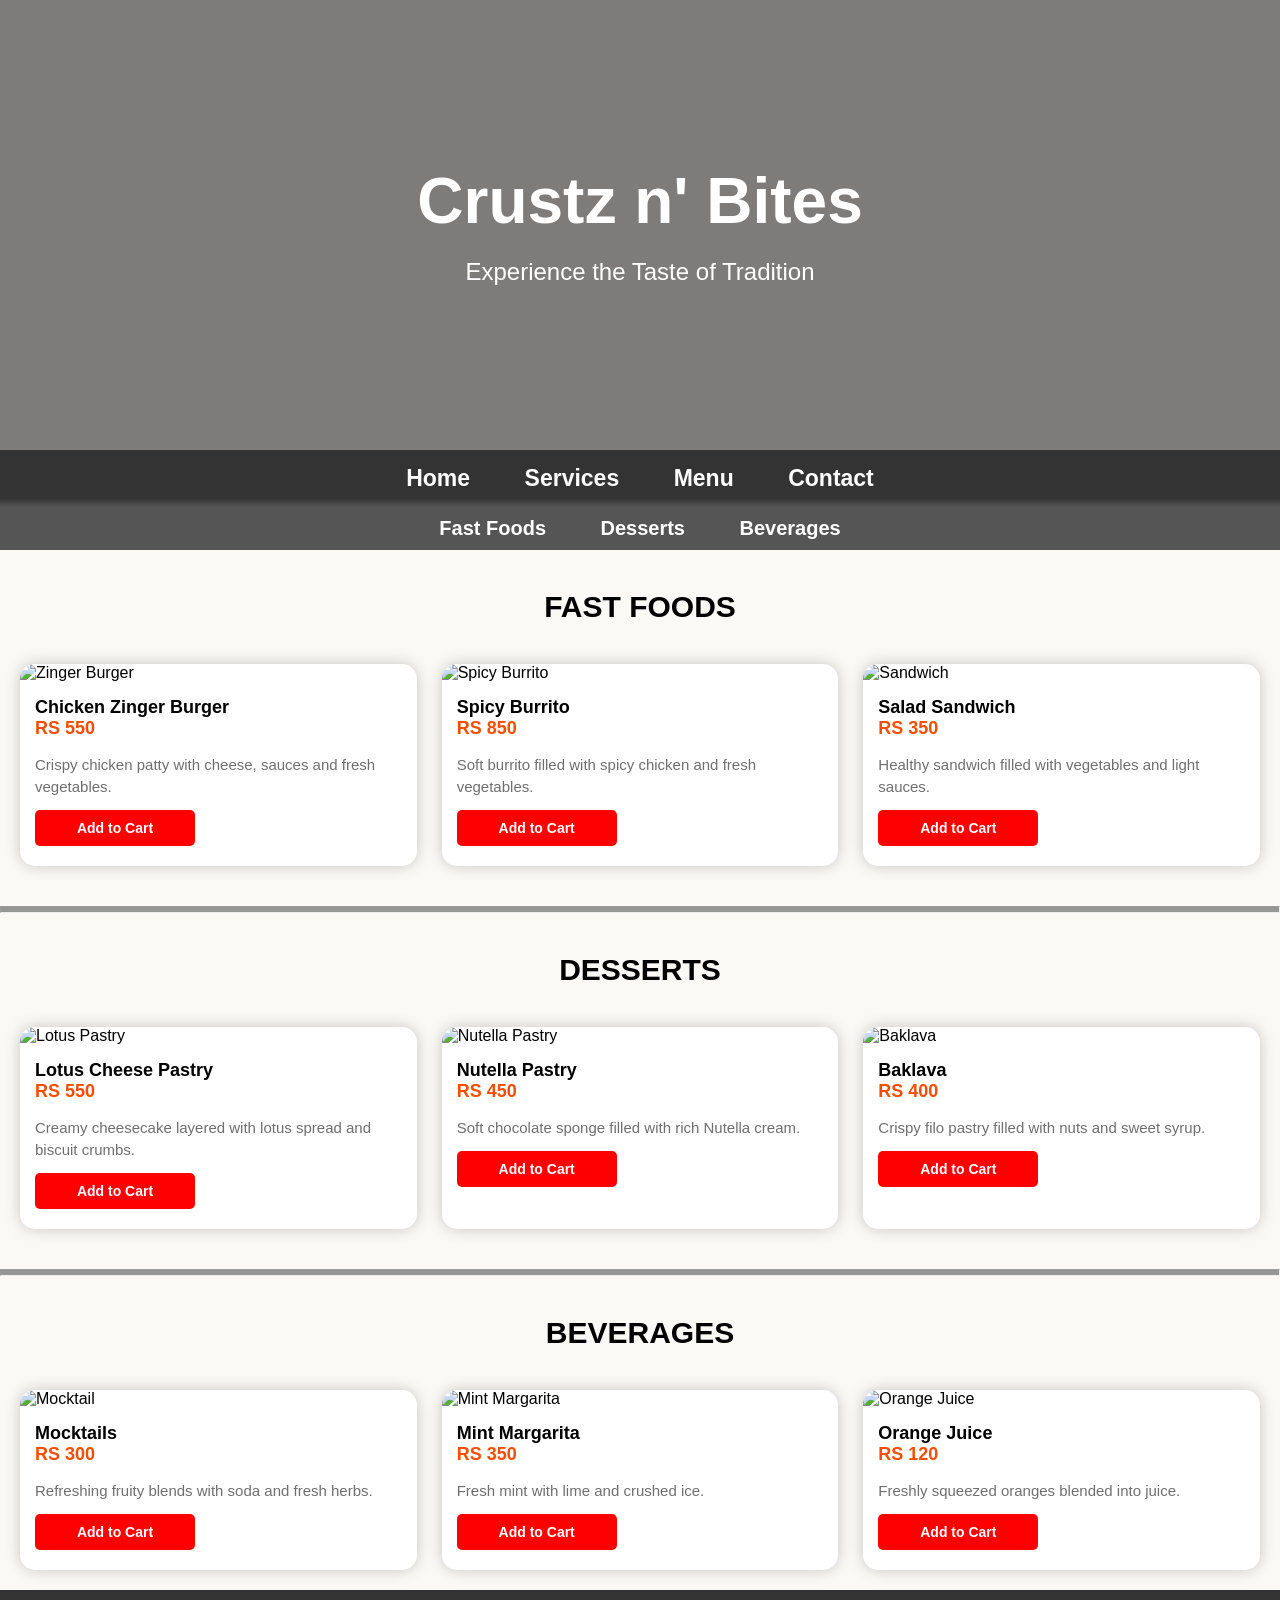
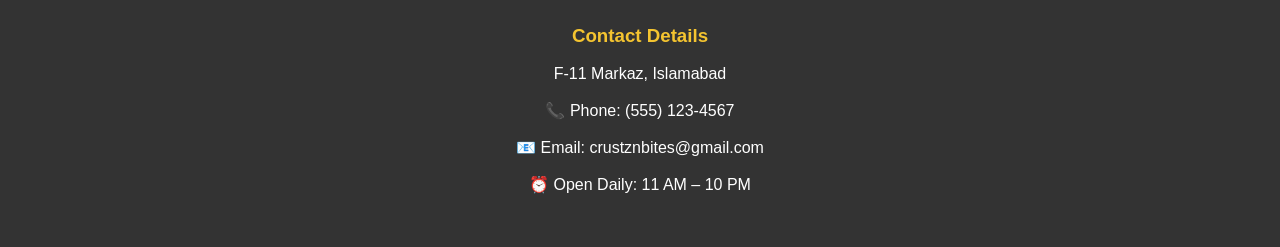
==== index.html @ 15a73412 "Add project files." ====
<!DOCTYPE html>
<html lang="en">
<head>
    <meta charset="UTF-8">
    <meta name="viewport" content="width=device-width, initial-scale=1.0">
    <title>Crustz n' Bites - Menu</title>

    <style>
        /* For making website responssive on mobile */
        @media (max-width: 768px) {
            .navbar {
                flex-direction: column;
            }
        }

        * {
            margin: 0;
            padding: 0;
        }

        body {
            background: #FAF9F6;
            font-family: 'Segoe UI', Tahoma, Geneva, Verdana, sans-serif;
        }

        /* ===== HEADER ===== */
        .Header {
            height: 450px;
            display: flex;
            align-items: center;
            justify-content: center;
            text-align: center;
            color: white;
            background-image: linear-gradient(rgba(0,0,0,0.5), rgba(0,0,0,0.5)), url('https://images.unsplash.com/photo-1682778418768-16081e4470a1?fm=jpg&q=60&w=3000');
            background-size: cover;
            background-position: center;
        }

        .header-content h1 {
            font-size: 4em;
            margin-bottom: 0.3em;
        }

        .header-content p {
            font-size: 1.5em;
        }

        /* ===== MAIN NAVBAR  ===== */
        .navbar {
            background-color: #333;
            text-align:center;
            padding:15px;
            background: #333 linear-gradient(to bottom, #333 85%, #555 100%);
        }


            .navbar a {
                text-decoration: none;
                color: white;
                margin: 0 25px;
                font-size: 23px;
                font-weight: bold;
                padding-bottom:10px;
            }

                .navbar a:hover {
                    color: #f4c430;
                }


        .secondNav {
            background-color: #555;
            padding: 10px 15px;
            text-align:center;
        }

            .secondNav a {
                text-decoration: none;
                color: white;
                margin: 0 25px;
                font-size: 20px;
                font-weight: bold;
            }

                .secondNav a:hover {
                    color: #f4c430;
                }

        /* ===== SECTION TITLES ===== */
        .section-title {
            text-align: center;
            font-size: 30px;
            font-weight: 700;
            color: black;
            margin: 40px 0 20px;
            text-transform: uppercase;
        }

        /* ===== MENU CARDS ===== */
        .menu-container {
            display: flex;
            flex-wrap: wrap;
            justify-content: center;
            gap: 25px;
            padding: 20px;
        }

        /*-------------- FOOD DIV CLASS IS FOR MAKING CARDS OF FOOD BY USING FLEX BOX AND MAKING A CONTAINER -----------------------*/

        .food {
            width: 33%;
            background: white;
            border-radius: 15px;
            box-shadow: 0 0 15px #00000035;
            overflow: hidden;
            flex: 1 1 250px;
            max-width: 100%;
        }

            .food img {
                width: 100%;
                height: 250px;
                object-fit: cover;
            }

        /*--------------  FOOD NAME AND PRICE ---------------------*/

        .details {
            justify-content: space-between;
            padding: 15px;
        }

            .details h5 {
                font-size: 18px;
                font-weight: 600;
            }

        .price {
            font-size: 18px;
            font-weight: 700;
            color: rgb(245, 78, 0);
        }

      /*---------------- FOR FOOD CARDS BUTTONS AND INFO ----------------------*/

        .info {
            padding: 0 15px 20px;
        }

            .info p {
                color: #6f6f6f;
                font-size: 15px;
                margin-bottom: 12px;
                line-height: 22px;
            }

            .info button {
                background: red;
                color: white;
                border: none;
                padding: 10px 0;
                width: 160px;
                font-size: 14px;
                font-weight: 600;
                border-radius: 5px;
                cursor: pointer;
            }

                .info button:hover {
                    background: darkred;
                }

        /*--------section divider is hr---------*/
        hr {
            height: 5px;
            background: rgba(0, 0, 0, 0.4);
            margin: 20px 0;
        }

        /* ===== FOOTER ===== */

        footer {
            padding: 35px ;
            background-color: #333;
            color: white;
            text-align: center;
            font-size: 1em;

        }

            footer h3 {
                color: #f4c430;
            }

    </style>

</head>

<body>

    <header class="Header">
        <div class="header-content">
            <h1>Crustz n' Bites</h1>
            <p>Experience the Taste of Tradition</p>
        </div>
    </header>

    <nav class="navbar">
        <a href="HomePage.html">Home</a>
        <a href="services.html">Services</a>
        <a href="index.html">Menu</a>
        <a href="#Contact">Contact</a>
    </nav>

    <nav class="secondNav">
        <a href="#fastfood">Fast Foods</a>
        <a href="#desserts">Desserts</a>
        <a href="#beverages">Beverages</a>
    </nav>


                       <!------------------FAST FOOD SECTION------------------------->


    <h2 class="section-title" id="fastfood">Fast Foods</h2>
    <div class="menu-container">
        <div class="food">
            <img src="https://img.freepik.com/free-photo/delicious-vegan-burger-presentation_23-2151910916.jpg" alt="Zinger Burger">
            <div class="details">
                <h5>Chicken Zinger Burger</h5>
                <h5 class="price">RS 550</h5>
            </div>
            <div class="info">
                <p>Crispy chicken patty with cheese, sauces and fresh vegetables.</p>
                <button>Add to Cart</button>
            </div>
        </div>

        <div class="food">
            <img src="https://images.pexels.com/photos/2955819/pexels-photo-2955819.jpeg" alt="Spicy Burrito">
            <div class="details">
                <h5>Spicy Burrito</h5>
                <h5 class="price">RS 850</h5>
            </div>
            <div class="info">
                <p>Soft burrito filled with spicy chicken and fresh vegetables.</p>
                <button>Add to Cart</button>
            </div>
        </div>

        <div class="food">
            <img src="https://img-s-msn-com.akamaized.net/tenant/amp/entityid/AA1RlslO.img" alt="Sandwich">
            <div class="details">
                <h5>Salad Sandwich</h5>
                <h5 class="price">RS 350</h5>
            </div>
            <div class="info">
                <p>Healthy sandwich filled with vegetables and light sauces.</p>
                <button>Add to Cart</button>
            </div>
        </div>
    </div>


    <hr />
                                                               <!---------------- DESSERT SECTION ----------------------->

    <h2 class="section-title" id="desserts">Desserts</h2>
    <div class="menu-container">
        <div class="food">
            <img src="https://crvenajabukamarindvor.ba/wp-content/uploads/2024/04/V-INSP-26-28-04-BANER-body.jpg" alt="Lotus Pastry">
            <div class="details">
                <h5>Lotus Cheese Pastry</h5>
                <h5 class="price">RS 550</h5>
            </div>
            <div class="info">
                <p>Creamy cheesecake layered with lotus spread and biscuit crumbs.</p>
                <button>Add to Cart</button>
            </div>
        </div>

        <div class="food">
            <img src="https://encrypted-tbn0.gstatic.com/images?q=tbn:ANd9GcS47oAQMA5W6ddJWuETVS0l3k5sPDinriIGyQ&s" alt="Nutella Pastry">
            <div class="details">
                <h5>Nutella Pastry</h5>
                <h5 class="price">RS 450</h5>
            </div>
            <div class="info">
                <p>Soft chocolate sponge filled with rich Nutella cream.</p>
                <button>Add to Cart</button>
            </div>
        </div>

        <div class="food">
            <img src="https://s3.ap-southeast-1.amazonaws.com/images.deccanchronicle.com/dc-Cover-0sla99t4bs28up65k9597o7pm3-20191117040118.Medi.jpeg" alt="Baklava">
            <div class="details">
                <h5>Baklava</h5>
                <h5 class="price">RS 400</h5>
            </div>
            <div class="info">
                <p>Crispy filo pastry filled with nuts and sweet syrup.</p>
                <button>Add to Cart</button>
            </div>
        </div>
    </div>


    <hr />
                                                           <!---------------- BEVERAGES SECTION ----------------------->


    <h2 class="section-title" id="beverages">Beverages</h2>
    <div class="menu-container">
        <div class="food">
            <img src="https://images.unsplash.com/photo-1662222516994-d78101779dc1" alt="Mocktail">
            <div class="details">
                <h5>Mocktails</h5>
                <h5 class="price">RS 300</h5>
            </div>
            <div class="info">
                <p>Refreshing fruity blends with soda and fresh herbs.</p>
                <button>Add to Cart</button>
            </div>
        </div>

        <div class="food">
            <img src="https://t4.ftcdn.net/jpg/15/48/66/63/360_F_1548666383_k5g9olcRuJV2vCSzLrPDlvWrr4YzApvY.jpg" alt="Mint Margarita">
            <div class="details">
                <h5>Mint Margarita</h5>
                <h5 class="price">RS 350</h5>
            </div>
            <div class="info">
                <p>Fresh mint with lime and crushed ice.</p>
                <button>Add to Cart</button>
            </div>
        </div>

        <div class="food">
            <img src="https://www.tentamus.com/wp-content/uploads/2022/03/Analyse-Orangensaft_Tentamus-2.jpg" alt="Orange Juice">
            <div class="details">
                <h5>Orange Juice</h5>
                <h5 class="price">RS 120</h5>
            </div>
            <div class="info">
                <p>Freshly squeezed oranges blended into juice.</p>
                <button>Add to Cart</button>
            </div>
        </div>
    </div>

    <footer id="Contact">
        <h3>Contact Details</h3><br />
        <p>F-11 Markaz, Islamabad</p><br />
        <p>📞 Phone: (555) 123-4567</p><br />
        <p>📧 Email: crustznbites@gmail.com</p><br />
        <p>⏰ Open Daily: 11 AM – 10 PM</p><br />
    </footer>

</body>
</html>
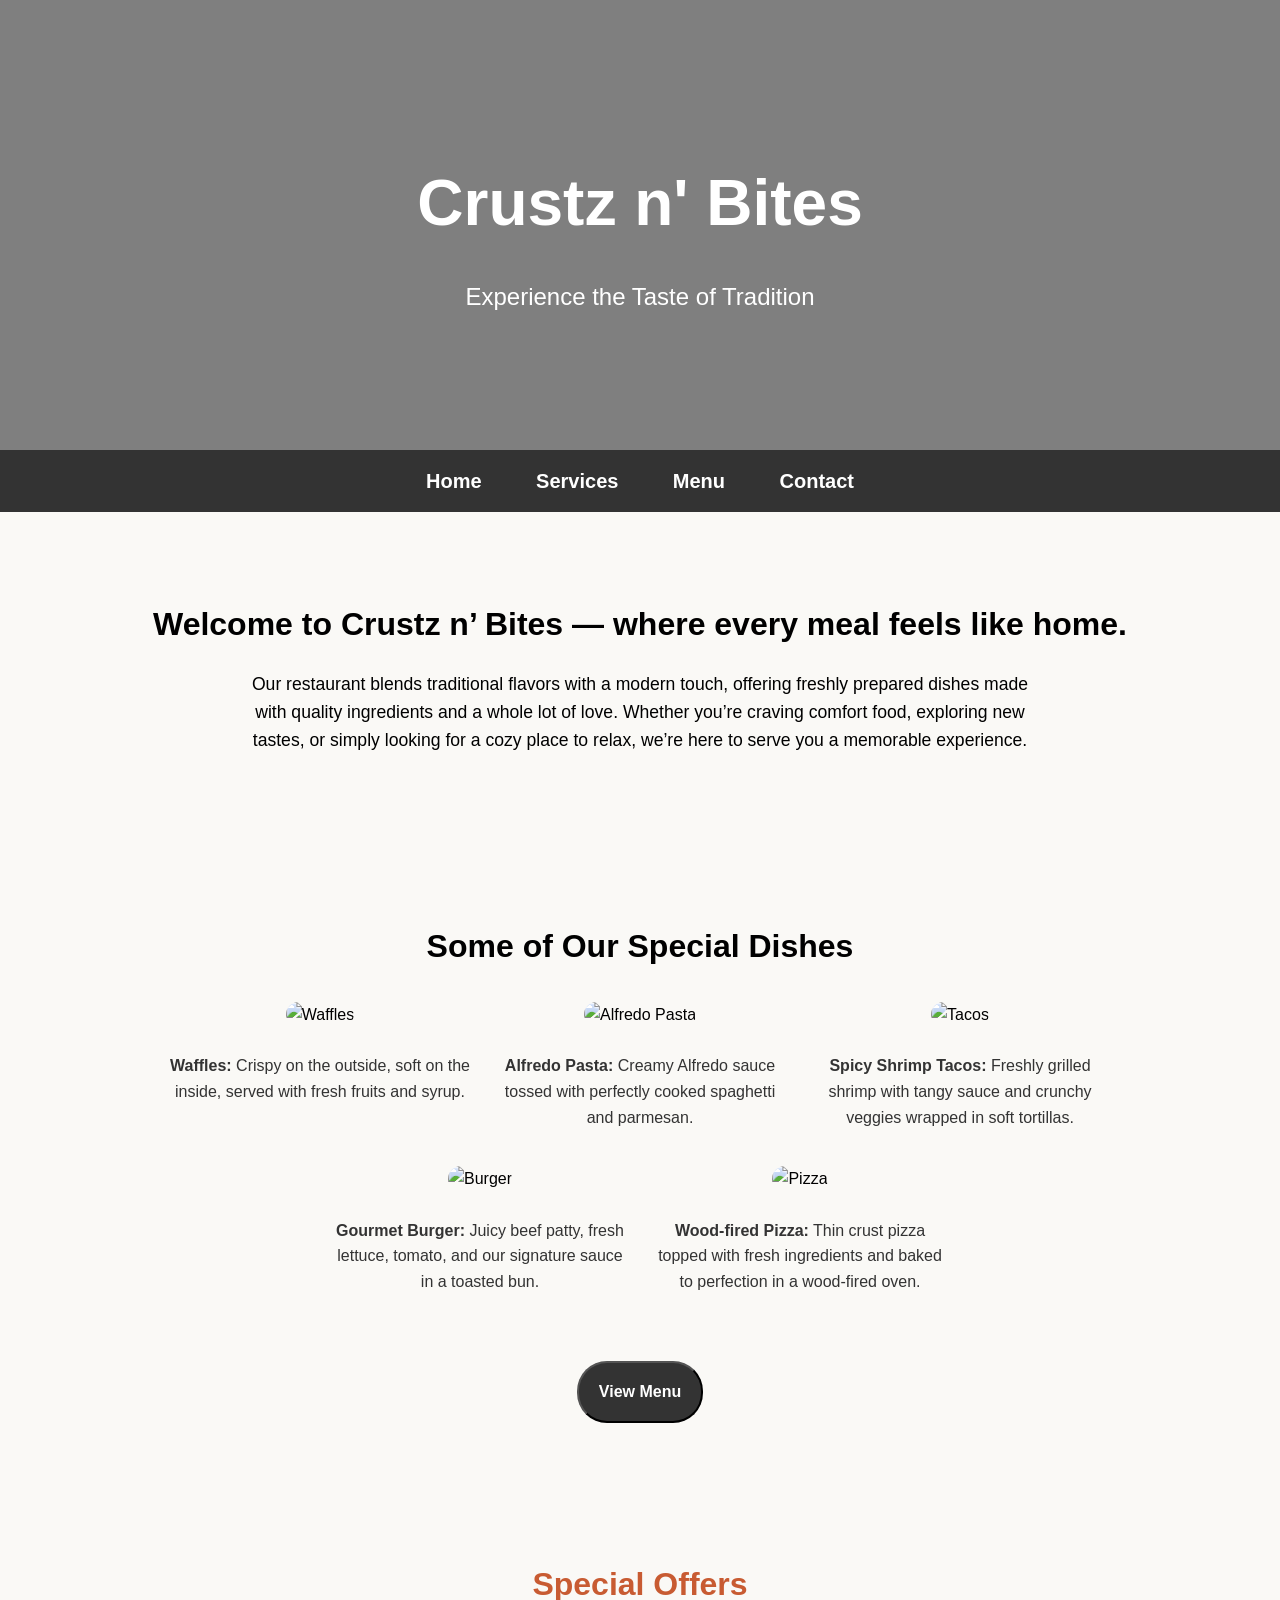
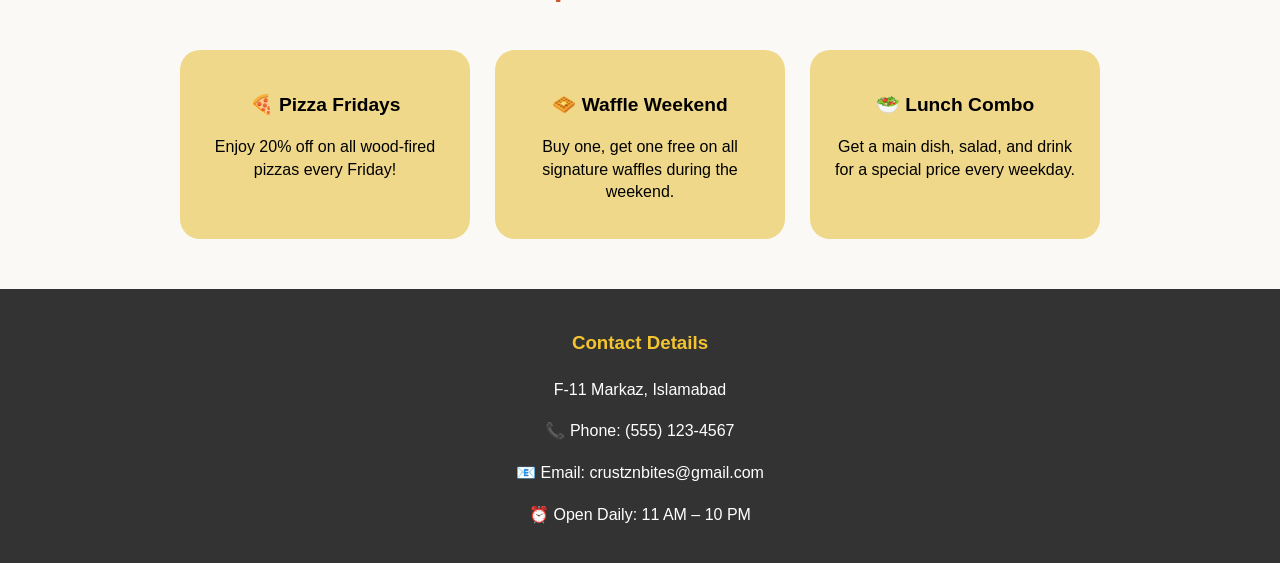
==== commit 1758b1e5: "Changed files name and some minor changes in href" ====
--- a/index.html
+++ b/index.html
@@ -1,10 +1,9 @@
-<!DOCTYPE html>
+﻿<!DOCTYPE html>
 <html lang="en">
 <head>
     <meta charset="UTF-8">
     <meta name="viewport" content="width=device-width, initial-scale=1.0">
-    <title>Crustz n' Bites - Menu</title>
-
+    <title>Crustz n' Bites Home</title>
     <style>
         /* For making website responssive on mobile */
         @media (max-width: 768px) {
@@ -13,17 +12,13 @@
             }
         }
 
-        * {
+        body {
             margin: 0;
-            padding: 0;
-        }
-
-        body {
-            background: #FAF9F6;
             font-family: 'Segoe UI', Tahoma, Geneva, Verdana, sans-serif;
-        }
-
-        /* ===== HEADER ===== */
+            line-height: 1.6;
+        }
+
+        /* Header */
         .Header {
             height: 450px;
             display: flex;
@@ -31,7 +26,7 @@
             justify-content: center;
             text-align: center;
             color: white;
-            background-image: linear-gradient(rgba(0,0,0,0.5), rgba(0,0,0,0.5)), url('https://images.unsplash.com/photo-1682778418768-16081e4470a1?fm=jpg&q=60&w=3000');
+            background-image: linear-gradient(rgba(0,0,0,0.5), rgba(0,0,0,0.5)), url('https://images.unsplash.com/photo-1682778418768-16081e4470a1?fm=jpg&q=60&w=3000&ixlib=rb-4.1.0&ixid=M3wxMjA3fDB8MHxzZWFyY2h8Mnx8cmVzdGF1cmFudCUyMGJhY2tncm91bmR8ZW58MHx8MHx8fDA=');
             background-size: cover;
             background-position: center;
         }
@@ -45,36 +40,14 @@
             font-size: 1.5em;
         }
 
-        /* ===== MAIN NAVBAR  ===== */
+        /* Navbar */
         .navbar {
             background-color: #333;
             text-align:center;
-            padding:15px;
-            background: #333 linear-gradient(to bottom, #333 85%, #555 100%);
-        }
-
+            padding: 15px;
+        }
 
             .navbar a {
-                text-decoration: none;
-                color: white;
-                margin: 0 25px;
-                font-size: 23px;
-                font-weight: bold;
-                padding-bottom:10px;
-            }
-
-                .navbar a:hover {
-                    color: #f4c430;
-                }
-
-
-        .secondNav {
-            background-color: #555;
-            padding: 10px 15px;
-            text-align:center;
-        }
-
-            .secondNav a {
                 text-decoration: none;
                 color: white;
                 margin: 0 25px;
@@ -82,120 +55,142 @@
                 font-weight: bold;
             }
 
-                .secondNav a:hover {
+                .navbar a:hover {
                     color: #f4c430;
                 }
 
-        /* ===== SECTION TITLES ===== */
-        .section-title {
-            text-align: center;
-            font-size: 30px;
-            font-weight: 700;
+
+
+        main section {
+            padding: 60px 20px;
+            text-align: center;
+            background-color: #FAF9F6;
+        }
+
+        .Intro h2, .sign h2 {
+            font-weight: bold;
+            font-size: 2em;
+            margin-bottom: 20px;
             color: black;
-            margin: 40px 0 20px;
-            text-transform: uppercase;
-        }
-
-        /* ===== MENU CARDS ===== */
-        .menu-container {
+        }
+
+        .Intro p {
+            font-size: 1.1em;
+            max-width: 800px;
+            margin: 0 auto 20px auto;
+            color: black;
+        }
+
+        /* Signature dishes */
+        .img-box {
+            display: flex;
+            flex-wrap: wrap;
+            justify-content: center;
+            gap: 20px;
+            margin-top: 30px;
+        }
+
+        .dish {
+            width: 300px;
+            text-align: center;
+        }
+
+            .dish:hover {
+                transform: translateY(-8px);
+                cursor: pointer;
+            }
+
+            .dish img {
+                border-radius: 20px;
+                width: 100%;
+                height: 220px;
+                object-fit: cover;
+                margin-bottom: 10px;
+            }
+
+            .dish p {
+                font-size: 1em;
+                color: #333;
+            }
+
+        /*---------menu button-----------*/
+        #Menu {
+            background: #333;
+            border-radius: 30px;
+            color: white;
+            padding: 20px;
+            font-weight: bold;
+            font-size: 1em;
+            margin-top: 50px;
+        }
+
+            #Menu:hover {
+                transform: translateY(-8px);
+                background-color: #f4c430;
+                color: black;
+                cursor: pointer;
+            }
+
+        /*------------- SPECIAL OFFERS ---------------*/
+
+        #special-offers {
+            padding: 50px;
+            text-align: center;
+        }
+
+            #special-offers h2 {
+                font-size: 2em;
+                font-weight: bold;
+                margin-bottom: 40px;
+                color: #C85B32;
+            }
+
+        .offersBox {
             display: flex;
             flex-wrap: wrap;
             justify-content: center;
             gap: 25px;
+        }
+
+        .offer:hover {
+            transform: translateY(-8px);
+            background-color: #f4c430;
+            cursor: pointer;
+        }
+
+        .offer {
+            background-color: #efd88a;
             padding: 20px;
-        }
-
-        /*-------------- FOOD DIV CLASS IS FOR MAKING CARDS OF FOOD BY USING FLEX BOX AND MAKING A CONTAINER -----------------------*/
-
-        .food {
-            width: 33%;
-            background: white;
-            border-radius: 15px;
-            box-shadow: 0 0 15px #00000035;
-            overflow: hidden;
-            flex: 1 1 250px;
-            max-width: 100%;
-        }
-
-            .food img {
-                width: 100%;
-                height: 250px;
-                object-fit: cover;
-            }
-
-        /*--------------  FOOD NAME AND PRICE ---------------------*/
-
-        .details {
-            justify-content: space-between;
-            padding: 15px;
-        }
-
-            .details h5 {
-                font-size: 18px;
-                font-weight: 600;
-            }
-
-        .price {
-            font-size: 18px;
-            font-weight: 700;
-            color: rgb(245, 78, 0);
-        }
-
-      /*---------------- FOR FOOD CARDS BUTTONS AND INFO ----------------------*/
-
-        .info {
-            padding: 0 15px 20px;
-        }
-
-            .info p {
-                color: #6f6f6f;
-                font-size: 15px;
-                margin-bottom: 12px;
-                line-height: 22px;
-            }
-
-            .info button {
-                background: red;
-                color: white;
-                border: none;
-                padding: 10px 0;
-                width: 160px;
-                font-size: 14px;
-                font-weight: 600;
-                border-radius: 5px;
-                cursor: pointer;
-            }
-
-                .info button:hover {
-                    background: darkred;
-                }
-
-        /*--------section divider is hr---------*/
-        hr {
-            height: 5px;
-            background: rgba(0, 0, 0, 0.4);
-            margin: 20px 0;
-        }
-
-        /* ===== FOOTER ===== */
+            border-radius: 20px;
+            width: 250px;
+            text-align: center;
+        }
+
+            .offer h3 {
+                font-size: 1.2em;
+                margin-bottom: 10px;
+                color: black;
+            }
+
+            .offer p {
+                font-size: 1em;
+                line-height: 1.4;
+                color: black;
+            }
 
         footer {
-            padding: 35px ;
+            padding: 20px;
             background-color: #333;
             color: white;
             text-align: center;
             font-size: 1em;
-
         }
 
             footer h3 {
                 color: #f4c430;
             }
-
     </style>
-
 </head>
-
 <body>
 
     <header class="Header">
@@ -206,155 +201,84 @@
     </header>
 
     <nav class="navbar">
-        <a href="HomePage.html">Home</a>
+        <a href="index.html">Home</a>
         <a href="services.html">Services</a>
-        <a href="index.html">Menu</a>
+        <a href="menu.html">Menu</a>
         <a href="#Contact">Contact</a>
     </nav>
 
-    <nav class="secondNav">
-        <a href="#fastfood">Fast Foods</a>
-        <a href="#desserts">Desserts</a>
-        <a href="#beverages">Beverages</a>
-    </nav>
-
-
-                       <!------------------FAST FOOD SECTION------------------------->
-
-
-    <h2 class="section-title" id="fastfood">Fast Foods</h2>
-    <div class="menu-container">
-        <div class="food">
-            <img src="https://img.freepik.com/free-photo/delicious-vegan-burger-presentation_23-2151910916.jpg" alt="Zinger Burger">
-            <div class="details">
-                <h5>Chicken Zinger Burger</h5>
-                <h5 class="price">RS 550</h5>
+    <main>
+        <!-- Introduction -->
+        <section id="Intro" class="Intro">
+            <h2>Welcome to Crustz n’ Bites — where every meal feels like home.</h2>
+            <p>Our restaurant blends traditional flavors with a modern touch, offering freshly prepared dishes made with quality ingredients and a whole lot of love. Whether you’re craving comfort food, exploring new tastes, or simply looking for a cozy place to relax, we’re here to serve you a memorable experience.</p>
+        </section>
+
+        <!-- Signature Dishes -->
+
+        <section id="Signature" class="sign">
+            <h2>Some of Our Special Dishes</h2>
+            <div class="img-box">
+                <div class="dish">
+                    <img src="https://www.momontimeout.com/wp-content/uploads/2021/10/best-waffle-recipe.jpeg" alt="Waffles">
+                    <p><strong>Waffles:</strong> Crispy on the outside, soft on the inside, served with fresh fruits and syrup.</p>
+                </div>
+                <div class="dish">
+                    <img src="https://www.vanillabeancuisine.com/wp-content/uploads/2024/12/Spaghetti-Alfredo-2nd-Set-7.jpg" alt="Alfredo Pasta">
+                    <p><strong>Alfredo Pasta:</strong> Creamy Alfredo sauce tossed with perfectly cooked spaghetti and parmesan.</p>
+                </div>
+                <div class="dish">
+                    <img src="https://media.istockphoto.com/id/542331706/photo/homemade-spicy-shrimp-tacos.jpg?s=612x612&w=0&k=20&c=fxx5deD9YgseQfLc3IFZpoMfwdq8Fb7jYimAjITs6TA=" alt="Tacos">
+                    <p><strong>Spicy Shrimp Tacos:</strong> Freshly grilled shrimp with tangy sauce and crunchy veggies wrapped in soft tortillas.</p>
+                </div>
+                <div class="dish">
+                    <img src="https://images.unsplash.com/photo-1600891964599-f61ba0e24092?ixlib=rb-4.0.3&auto=format&fit=crop&w=800&q=80" alt="Burger">
+                    <p><strong>Gourmet Burger:</strong> Juicy beef patty, fresh lettuce, tomato, and our signature sauce in a toasted bun.</p>
+                </div>
+                <div class="dish">
+                    <img src="https://encrypted-tbn0.gstatic.com/images?q=tbn:ANd9GcStFlz5MDpX3u8z0E4xEawKyeps-zumhpwRTg&s" alt="Pizza">
+                    <p><strong>Wood-fired Pizza:</strong> Thin crust pizza topped with fresh ingredients and baked to perfection in a wood-fired oven.</p>
+                </div>
             </div>
-            <div class="info">
-                <p>Crispy chicken patty with cheese, sauces and fresh vegetables.</p>
-                <button>Add to Cart</button>
+
+            <a href="menu.html">
+                <button id="Menu">View Menu</button>
+            </a>
+
+        </section>
+
+
+        <!-- Special Offers -->
+        <section id="special-offers">
+            <h2>Special Offers</h2>
+
+            <div class="offersBox">
+                <div class="offer">
+                    <h3>🍕 Pizza Fridays</h3>
+                    <p>Enjoy 20% off on all wood-fired pizzas every Friday!</p>
+                </div>
+                <div class="offer">
+                    <h3>🧇 Waffle Weekend</h3>
+                    <p>Buy one, get one free on all signature waffles during the weekend.</p>
+                </div>
+                <div class="offer">
+                    <h3>🥗 Lunch Combo</h3>
+                    <p>Get a main dish, salad, and drink for a special price every weekday.</p>
+                </div>
             </div>
-        </div>
-
-        <div class="food">
-            <img src="https://images.pexels.com/photos/2955819/pexels-photo-2955819.jpeg" alt="Spicy Burrito">
-            <div class="details">
-                <h5>Spicy Burrito</h5>
-                <h5 class="price">RS 850</h5>
-            </div>
-            <div class="info">
-                <p>Soft burrito filled with spicy chicken and fresh vegetables.</p>
-                <button>Add to Cart</button>
-            </div>
-        </div>
-
-        <div class="food">
-            <img src="https://img-s-msn-com.akamaized.net/tenant/amp/entityid/AA1RlslO.img" alt="Sandwich">
-            <div class="details">
-                <h5>Salad Sandwich</h5>
-                <h5 class="price">RS 350</h5>
-            </div>
-            <div class="info">
-                <p>Healthy sandwich filled with vegetables and light sauces.</p>
-                <button>Add to Cart</button>
-            </div>
-        </div>
-    </div>
-
-
-    <hr />
-                                                               <!---------------- DESSERT SECTION ----------------------->
-
-    <h2 class="section-title" id="desserts">Desserts</h2>
-    <div class="menu-container">
-        <div class="food">
-            <img src="https://crvenajabukamarindvor.ba/wp-content/uploads/2024/04/V-INSP-26-28-04-BANER-body.jpg" alt="Lotus Pastry">
-            <div class="details">
-                <h5>Lotus Cheese Pastry</h5>
-                <h5 class="price">RS 550</h5>
-            </div>
-            <div class="info">
-                <p>Creamy cheesecake layered with lotus spread and biscuit crumbs.</p>
-                <button>Add to Cart</button>
-            </div>
-        </div>
-
-        <div class="food">
-            <img src="https://encrypted-tbn0.gstatic.com/images?q=tbn:ANd9GcS47oAQMA5W6ddJWuETVS0l3k5sPDinriIGyQ&s" alt="Nutella Pastry">
-            <div class="details">
-                <h5>Nutella Pastry</h5>
-                <h5 class="price">RS 450</h5>
-            </div>
-            <div class="info">
-                <p>Soft chocolate sponge filled with rich Nutella cream.</p>
-                <button>Add to Cart</button>
-            </div>
-        </div>
-
-        <div class="food">
-            <img src="https://s3.ap-southeast-1.amazonaws.com/images.deccanchronicle.com/dc-Cover-0sla99t4bs28up65k9597o7pm3-20191117040118.Medi.jpeg" alt="Baklava">
-            <div class="details">
-                <h5>Baklava</h5>
-                <h5 class="price">RS 400</h5>
-            </div>
-            <div class="info">
-                <p>Crispy filo pastry filled with nuts and sweet syrup.</p>
-                <button>Add to Cart</button>
-            </div>
-        </div>
-    </div>
-
-
-    <hr />
-                                                           <!---------------- BEVERAGES SECTION ----------------------->
-
-
-    <h2 class="section-title" id="beverages">Beverages</h2>
-    <div class="menu-container">
-        <div class="food">
-            <img src="https://images.unsplash.com/photo-1662222516994-d78101779dc1" alt="Mocktail">
-            <div class="details">
-                <h5>Mocktails</h5>
-                <h5 class="price">RS 300</h5>
-            </div>
-            <div class="info">
-                <p>Refreshing fruity blends with soda and fresh herbs.</p>
-                <button>Add to Cart</button>
-            </div>
-        </div>
-
-        <div class="food">
-            <img src="https://t4.ftcdn.net/jpg/15/48/66/63/360_F_1548666383_k5g9olcRuJV2vCSzLrPDlvWrr4YzApvY.jpg" alt="Mint Margarita">
-            <div class="details">
-                <h5>Mint Margarita</h5>
-                <h5 class="price">RS 350</h5>
-            </div>
-            <div class="info">
-                <p>Fresh mint with lime and crushed ice.</p>
-                <button>Add to Cart</button>
-            </div>
-        </div>
-
-        <div class="food">
-            <img src="https://www.tentamus.com/wp-content/uploads/2022/03/Analyse-Orangensaft_Tentamus-2.jpg" alt="Orange Juice">
-            <div class="details">
-                <h5>Orange Juice</h5>
-                <h5 class="price">RS 120</h5>
-            </div>
-            <div class="info">
-                <p>Freshly squeezed oranges blended into juice.</p>
-                <button>Add to Cart</button>
-            </div>
-        </div>
-    </div>
+        </section>
+
+
+    </main>
 
     <footer id="Contact">
-        <h3>Contact Details</h3><br />
-        <p>F-11 Markaz, Islamabad</p><br />
-        <p>📞 Phone: (555) 123-4567</p><br />
-        <p>📧 Email: crustznbites@gmail.com</p><br />
-        <p>⏰ Open Daily: 11 AM – 10 PM</p><br />
+        <h3>Contact Details</h3>
+        <p>F-11 Markaz, Islamabad</p>
+        <p>📞 Phone: (555) 123-4567</p>
+        <p>📧 Email: crustznbites@gmail.com</p>
+        <p>⏰ Open Daily: 11 AM – 10 PM</p>
     </footer>
+
 
 </body>
 </html>
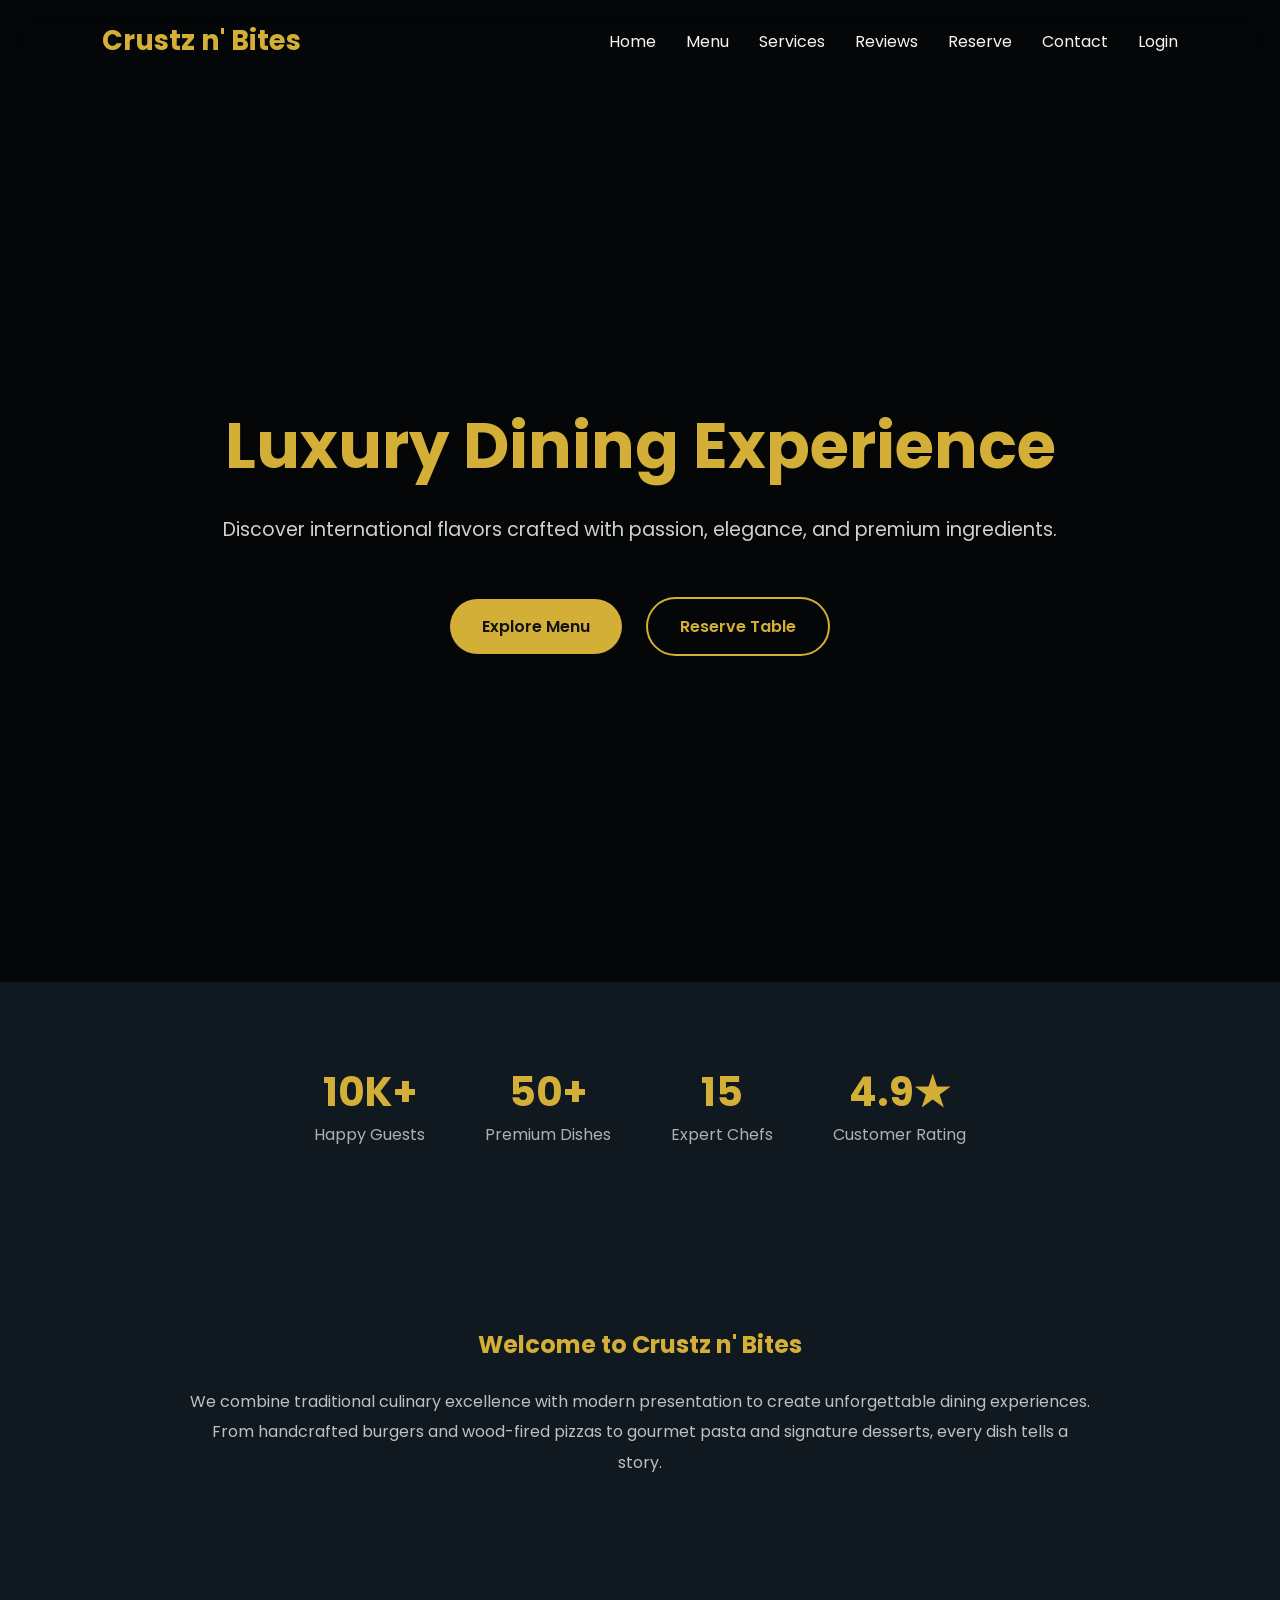
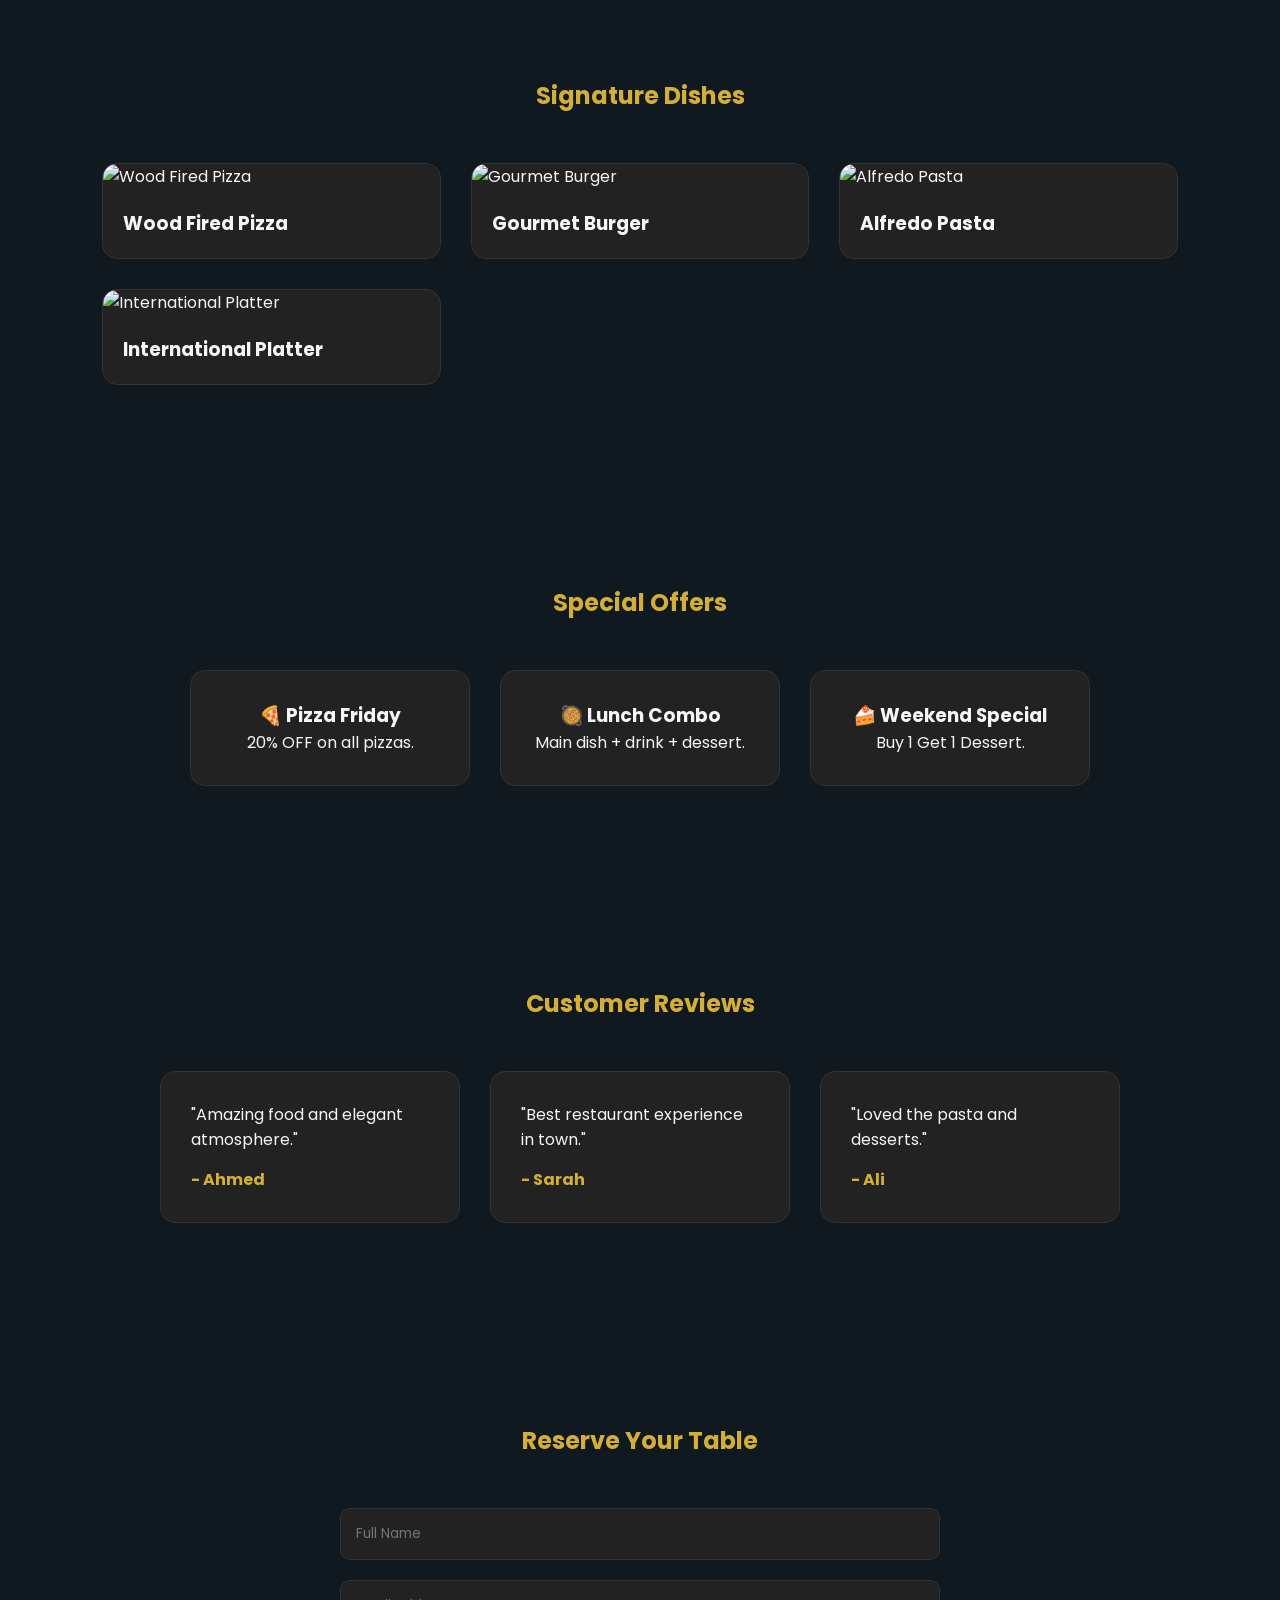
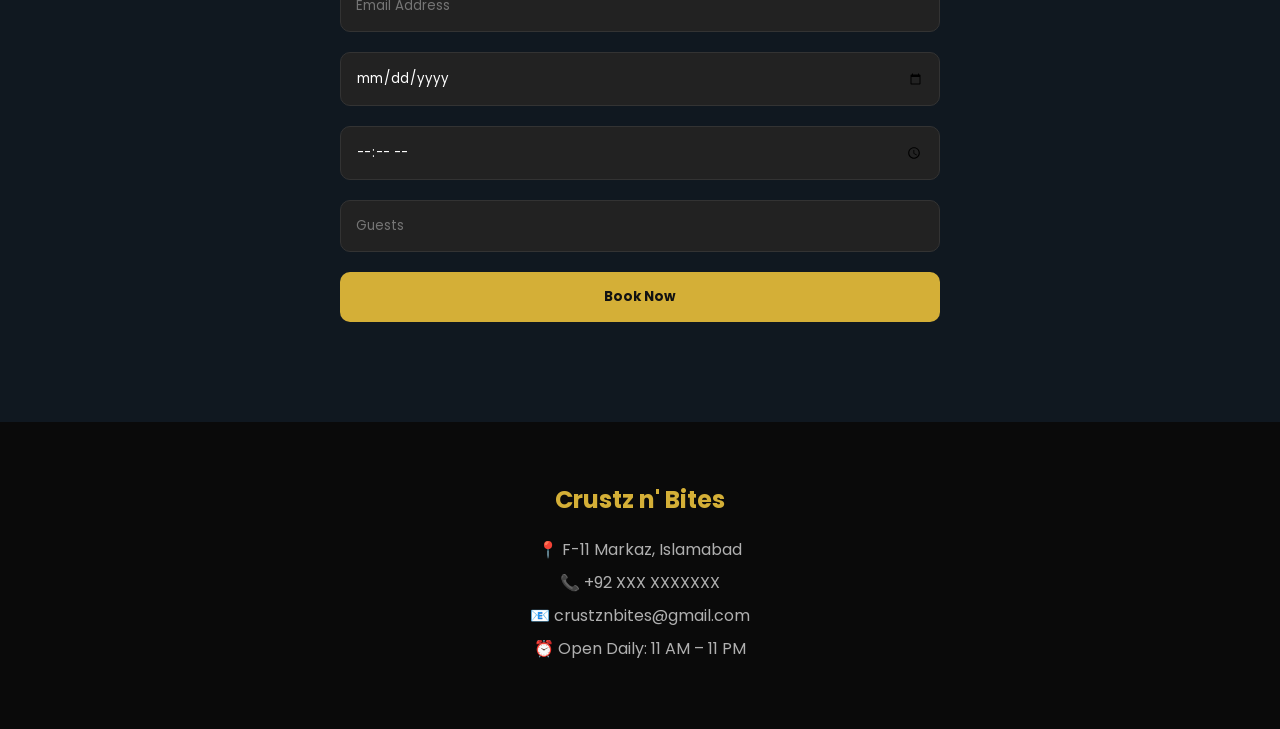
==== commit 2c413a67: "seperated the CSS JS files and modifiesd the design to premium dark look with addition of some more " ====
--- a/index.html
+++ b/index.html
@@ -3,282 +3,255 @@
 <head>
     <meta charset="UTF-8">
     <meta name="viewport" content="width=device-width, initial-scale=1.0">
-    <title>Crustz n' Bites Home</title>
-    <style>
-        /* For making website responssive on mobile */
-        @media (max-width: 768px) {
-            .navbar {
-                flex-direction: column;
-            }
-        }
-
-        body {
-            margin: 0;
-            font-family: 'Segoe UI', Tahoma, Geneva, Verdana, sans-serif;
-            line-height: 1.6;
-        }
-
-        /* Header */
-        .Header {
-            height: 450px;
-            display: flex;
-            align-items: center;
-            justify-content: center;
-            text-align: center;
-            color: white;
-            background-image: linear-gradient(rgba(0,0,0,0.5), rgba(0,0,0,0.5)), url('https://images.unsplash.com/photo-1682778418768-16081e4470a1?fm=jpg&q=60&w=3000&ixlib=rb-4.1.0&ixid=M3wxMjA3fDB8MHxzZWFyY2h8Mnx8cmVzdGF1cmFudCUyMGJhY2tncm91bmR8ZW58MHx8MHx8fDA=');
-            background-size: cover;
-            background-position: center;
-        }
-
-        .header-content h1 {
-            font-size: 4em;
-            margin-bottom: 0.3em;
-        }
-
-        .header-content p {
-            font-size: 1.5em;
-        }
-
-        /* Navbar */
-        .navbar {
-            background-color: #333;
-            text-align:center;
-            padding: 15px;
-        }
-
-            .navbar a {
-                text-decoration: none;
-                color: white;
-                margin: 0 25px;
-                font-size: 20px;
-                font-weight: bold;
-            }
-
-                .navbar a:hover {
-                    color: #f4c430;
-                }
-
-
-
-        main section {
-            padding: 60px 20px;
-            text-align: center;
-            background-color: #FAF9F6;
-        }
-
-        .Intro h2, .sign h2 {
-            font-weight: bold;
-            font-size: 2em;
-            margin-bottom: 20px;
-            color: black;
-        }
-
-        .Intro p {
-            font-size: 1.1em;
-            max-width: 800px;
-            margin: 0 auto 20px auto;
-            color: black;
-        }
-
-        /* Signature dishes */
-        .img-box {
-            display: flex;
-            flex-wrap: wrap;
-            justify-content: center;
-            gap: 20px;
-            margin-top: 30px;
-        }
-
-        .dish {
-            width: 300px;
-            text-align: center;
-        }
-
-            .dish:hover {
-                transform: translateY(-8px);
-                cursor: pointer;
-            }
-
-            .dish img {
-                border-radius: 20px;
-                width: 100%;
-                height: 220px;
-                object-fit: cover;
-                margin-bottom: 10px;
-            }
-
-            .dish p {
-                font-size: 1em;
-                color: #333;
-            }
-
-        /*---------menu button-----------*/
-        #Menu {
-            background: #333;
-            border-radius: 30px;
-            color: white;
-            padding: 20px;
-            font-weight: bold;
-            font-size: 1em;
-            margin-top: 50px;
-        }
-
-            #Menu:hover {
-                transform: translateY(-8px);
-                background-color: #f4c430;
-                color: black;
-                cursor: pointer;
-            }
-
-        /*------------- SPECIAL OFFERS ---------------*/
-
-        #special-offers {
-            padding: 50px;
-            text-align: center;
-        }
-
-            #special-offers h2 {
-                font-size: 2em;
-                font-weight: bold;
-                margin-bottom: 40px;
-                color: #C85B32;
-            }
-
-        .offersBox {
-            display: flex;
-            flex-wrap: wrap;
-            justify-content: center;
-            gap: 25px;
-        }
-
-        .offer:hover {
-            transform: translateY(-8px);
-            background-color: #f4c430;
-            cursor: pointer;
-        }
-
-        .offer {
-            background-color: #efd88a;
-            padding: 20px;
-            border-radius: 20px;
-            width: 250px;
-            text-align: center;
-        }
-
-            .offer h3 {
-                font-size: 1.2em;
-                margin-bottom: 10px;
-                color: black;
-            }
-
-            .offer p {
-                font-size: 1em;
-                line-height: 1.4;
-                color: black;
-            }
-
-        footer {
-            padding: 20px;
-            background-color: #333;
-            color: white;
-            text-align: center;
-            font-size: 1em;
-        }
-
-            footer h3 {
-                color: #f4c430;
-            }
-    </style>
+    <title>Crustz n' Bites</title>
+
+    <link rel="stylesheet" href="index.css">
+
+    <link href="https://fonts.googleapis.com/css2?family=Poppins:wght@300;400;500;600;700&display=swap" rel="stylesheet">
 </head>
 <body>
 
-    <header class="Header">
-        <div class="header-content">
-            <h1>Crustz n' Bites</h1>
-            <p>Experience the Taste of Tradition</p>
-        </div>
+    <!-- ================= NAVBAR ================= -->
+
+    <nav class="navbar">
+
+        <div class="navbarLogo">
+            Crustz n' Bites
+        </div>
+
+        <ul class="navbarLinks">
+            <li><a href="index.html">Home</a></li>
+            <li><a href="menu.html">Menu</a></li>
+            <li><a href="services.html">Services</a></li>
+            <li><a href="#reviews">Reviews</a></li>
+            <li><a href="#reservation">Reserve</a></li>
+            <li><a href="#footer">Contact</a></li>
+            <li><a href="login-page.html">Login</a></li>
+        </ul>
+
+    </nav>
+
+    <!-- ================= HERO ================= -->
+
+    <header class="hero">
+
+        <div class="heroContent">
+
+            <h1 class="heroTitle">
+                Luxury Dining Experience
+            </h1>
+
+            <p class="heroText">
+                Discover international flavors crafted with passion,
+                elegance, and premium ingredients.
+            </p>
+
+            <div class="heroButtons">
+
+                <a href="#dishes" class="menuButton">
+                    Explore Menu
+                </a>
+
+                <a href="#reservation" class="reserveButton">
+                    Reserve Table
+                </a>
+
+            </div>
+
+        </div>
+
     </header>
 
-    <nav class="navbar">
-        <a href="index.html">Home</a>
-        <a href="services.html">Services</a>
-        <a href="menu.html">Menu</a>
-        <a href="#Contact">Contact</a>
-    </nav>
-
-    <main>
-        <!-- Introduction -->
-        <section id="Intro" class="Intro">
-            <h2>Welcome to Crustz n’ Bites — where every meal feels like home.</h2>
-            <p>Our restaurant blends traditional flavors with a modern touch, offering freshly prepared dishes made with quality ingredients and a whole lot of love. Whether you’re craving comfort food, exploring new tastes, or simply looking for a cozy place to relax, we’re here to serve you a memorable experience.</p>
-        </section>
-
-        <!-- Signature Dishes -->
-
-        <section id="Signature" class="sign">
-            <h2>Some of Our Special Dishes</h2>
-            <div class="img-box">
-                <div class="dish">
-                    <img src="https://www.momontimeout.com/wp-content/uploads/2021/10/best-waffle-recipe.jpeg" alt="Waffles">
-                    <p><strong>Waffles:</strong> Crispy on the outside, soft on the inside, served with fresh fruits and syrup.</p>
-                </div>
-                <div class="dish">
-                    <img src="https://www.vanillabeancuisine.com/wp-content/uploads/2024/12/Spaghetti-Alfredo-2nd-Set-7.jpg" alt="Alfredo Pasta">
-                    <p><strong>Alfredo Pasta:</strong> Creamy Alfredo sauce tossed with perfectly cooked spaghetti and parmesan.</p>
-                </div>
-                <div class="dish">
-                    <img src="https://media.istockphoto.com/id/542331706/photo/homemade-spicy-shrimp-tacos.jpg?s=612x612&w=0&k=20&c=fxx5deD9YgseQfLc3IFZpoMfwdq8Fb7jYimAjITs6TA=" alt="Tacos">
-                    <p><strong>Spicy Shrimp Tacos:</strong> Freshly grilled shrimp with tangy sauce and crunchy veggies wrapped in soft tortillas.</p>
-                </div>
-                <div class="dish">
-                    <img src="https://images.unsplash.com/photo-1600891964599-f61ba0e24092?ixlib=rb-4.0.3&auto=format&fit=crop&w=800&q=80" alt="Burger">
-                    <p><strong>Gourmet Burger:</strong> Juicy beef patty, fresh lettuce, tomato, and our signature sauce in a toasted bun.</p>
-                </div>
-                <div class="dish">
-                    <img src="https://encrypted-tbn0.gstatic.com/images?q=tbn:ANd9GcStFlz5MDpX3u8z0E4xEawKyeps-zumhpwRTg&s" alt="Pizza">
-                    <p><strong>Wood-fired Pizza:</strong> Thin crust pizza topped with fresh ingredients and baked to perfection in a wood-fired oven.</p>
-                </div>
-            </div>
-
-            <a href="menu.html">
-                <button id="Menu">View Menu</button>
-            </a>
-
-        </section>
-
-
-        <!-- Special Offers -->
-        <section id="special-offers">
-            <h2>Special Offers</h2>
-
-            <div class="offersBox">
-                <div class="offer">
-                    <h3>🍕 Pizza Fridays</h3>
-                    <p>Enjoy 20% off on all wood-fired pizzas every Friday!</p>
-                </div>
-                <div class="offer">
-                    <h3>🧇 Waffle Weekend</h3>
-                    <p>Buy one, get one free on all signature waffles during the weekend.</p>
-                </div>
-                <div class="offer">
-                    <h3>🥗 Lunch Combo</h3>
-                    <p>Get a main dish, salad, and drink for a special price every weekday.</p>
-                </div>
-            </div>
-        </section>
-
-
-    </main>
-
-    <footer id="Contact">
-        <h3>Contact Details</h3>
-        <p>F-11 Markaz, Islamabad</p>
-        <p>📞 Phone: (555) 123-4567</p>
-        <p>📧 Email: crustznbites@gmail.com</p>
-        <p>⏰ Open Daily: 11 AM – 10 PM</p>
+    <!-- ================= STATS ================= -->
+
+    <section class="stats">
+
+        <div class="statCard">
+            <h2>10K+</h2>
+            <p>Happy Guests</p>
+        </div>
+
+        <div class="statCard">
+            <h2>50+</h2>
+            <p>Premium Dishes</p>
+        </div>
+
+        <div class="statCard">
+            <h2>15</h2>
+            <p>Expert Chefs</p>
+        </div>
+
+        <div class="statCard">
+            <h2>4.9★</h2>
+            <p>Customer Rating</p>
+        </div>
+
+    </section>
+
+    <!-- ================= ABOUT ================= -->
+
+    <section class="about">
+
+        <h2>
+            Welcome to Crustz n' Bites
+        </h2>
+
+        <p>
+            We combine traditional culinary excellence with modern
+            presentation to create unforgettable dining experiences.
+            From handcrafted burgers and wood-fired pizzas to gourmet
+            pasta and signature desserts, every dish tells a story.
+        </p>
+
+    </section>
+
+    <!-- ================= DISHES ================= -->
+
+    <section class="dishes" id="dishes">
+
+        <h2>Signature Dishes</h2>
+
+        <div class="dishGrid">
+
+            <div class="dishCard">
+                <img src="https://images.unsplash.com/photo-1565299624946-b28f40a0ae38" alt="Wood Fired Pizza">
+                <h3>Wood Fired Pizza</h3>
+            </div>
+
+            <div class="dishCard">
+                <img src="https://images.unsplash.com/photo-1550547660-d9450f859349" alt="Gourmet Burger">
+                <h3>Gourmet Burger</h3>
+            </div>
+
+            <div class="dishCard">
+                <img src="https://images.unsplash.com/photo-1621996346565-e3dbc646d9a9" alt="Alfredo Pasta">
+                <h3>Alfredo Pasta</h3>
+            </div>
+
+            <div class="dishCard">
+                <img src="https://images.unsplash.com/photo-1504674900247-0877df9cc836" alt="International Platter">
+                <h3>International Platter</h3>
+            </div>
+
+        </div>
+
+    </section>
+
+    <!-- ================= OFFERS ================= -->
+
+    <section class="offers" id="offers">
+
+        <h2>Special Offers</h2>
+
+        <div class="offerGrid">
+
+            <div class="offerCard">
+                <h3>🍕 Pizza Friday</h3>
+                <p>20% OFF on all pizzas.</p>
+            </div>
+
+            <div class="offerCard">
+                <h3>🥘 Lunch Combo</h3>
+                <p>Main dish + drink + dessert.</p>
+            </div>
+
+            <div class="offerCard">
+                <h3>🍰 Weekend Special</h3>
+                <p>Buy 1 Get 1 Dessert.</p>
+            </div>
+
+        </div>
+
+    </section>
+
+    <!-- ================= REVIEWS ================= -->
+
+    <section class="reviews" id="reviews">
+
+        <h2>Customer Reviews</h2>
+
+        <div class="reviewGrid">
+
+            <div class="reviewCard">
+                <p>
+                    "Amazing food and elegant atmosphere."
+                </p>
+                <h4>- Ahmed</h4>
+            </div>
+
+            <div class="reviewCard">
+                <p>
+                    "Best restaurant experience in town."
+                </p>
+                <h4>- Sarah</h4>
+            </div>
+
+            <div class="reviewCard">
+                <p>
+                    "Loved the pasta and desserts."
+                </p>
+                <h4>- Ali</h4>
+            </div>
+
+        </div>
+
+    </section>
+
+    <!-- ================= RESERVATION ================= -->
+
+    <section class="reservation" id="reservation">
+
+        <h2>
+            Reserve Your Table
+        </h2>
+
+        <form class="reservationForm">
+
+            <input type="text" placeholder="Full Name" required>
+
+            <input type="email" placeholder="Email Address" required>
+
+            <input type="date" required>
+
+            <input type="time" required>
+
+            <input type="number" placeholder="Guests" required>
+
+            <button type="submit" class="reservationButton">
+                Book Now
+            </button>
+
+        </form>
+
+    </section>
+
+    <!-- ================= FOOTER ================= -->
+
+    <footer class="footer" id="footer">
+
+        <h2 class="footerTitle">
+            Crustz n' Bites
+        </h2>
+
+        <p class="footerInfo">
+            📍 F-11 Markaz, Islamabad
+        </p>
+
+        <p class="footerInfo">
+            📞 +92 XXX XXXXXXX
+        </p>
+
+        <p class="footerInfo">
+            📧 crustznbites@gmail.com
+        </p>
+
+        <p class="footerInfo">
+            ⏰ Open Daily: 11 AM – 11 PM
+        </p>
+
     </footer>
 
+    <script src="index.js"></script>
 
 </body>
-</html>
+</html>
--- a/index.css
+++ b/index.css
@@ -0,0 +1,402 @@
+*{
+    margin:0;
+    padding:0;
+    box-sizing:border-box;
+    font-family:'Poppins',sans-serif;
+}
+
+html{
+    scroll-behavior:smooth;
+}
+
+body{
+    background-color:#101820;
+    color:#F5F5F5;
+}
+
+/* ================= NAVBAR ================= */
+
+.navbar{
+    position:sticky;
+    top:0;
+    z-index:1000;
+
+    display:flex;
+    justify-content:space-between;
+    align-items:center;
+
+    padding:20px 8%;
+
+    background:rgba(0,0,0,0.75);
+    backdrop-filter:blur(12px);
+}
+
+.navbarLogo{
+    font-size:1.7rem;
+    font-weight:700;
+    color:#D4AF37;
+}
+
+.navbarLinks{
+    display:flex;
+    gap:30px;
+    list-style:none;
+}
+
+.navbarLinks a{
+    text-decoration:none;
+    color:#F5F5F5;
+    transition:0.3s;
+}
+
+.navbarLinks a:hover{
+    color:#D4AF37;
+}
+
+/* ================= HERO ================= */
+
+.hero{
+    height:100vh;
+
+    background:
+    linear-gradient(
+    rgba(0,0,0,0.75),
+    rgba(0,0,0,0.75)
+    ),
+    url("https://images.unsplash.com/photo-1517248135467-4c7edcad34c4");
+
+    background-size:cover;
+    background-position:center;
+
+    display:flex;
+    justify-content:center;
+    align-items:center;
+
+    text-align:center;
+}
+
+.heroContent{
+    max-width:850px;
+}
+
+.heroTitle{
+    font-size:4rem;
+    color:#D4AF37;
+    margin-bottom:20px;
+}
+
+.heroText{
+    font-size:1.2rem;
+    color:#D0D0D0;
+    line-height:1.8;
+}
+
+.heroButtons{
+    margin-top:40px;
+}
+
+.menuButton,
+.reserveButton{
+    display:inline-block;
+
+    padding:15px 32px;
+
+    margin:10px;
+
+    border-radius:30px;
+
+    text-decoration:none;
+
+    font-weight:600;
+
+    transition:0.3s;
+}
+
+.menuButton{
+    background:#D4AF37;
+    color:#121212;
+}
+
+.reserveButton{
+    border:2px solid #D4AF37;
+    color:#D4AF37;
+}
+
+.menuButton:hover,
+.reserveButton:hover{
+    transform:translateY(-5px);
+}
+
+/* ================= STATS ================= */
+
+.stats{
+    background:#101820;
+
+    padding:80px 20px;
+
+    display:flex;
+    justify-content:center;
+    flex-wrap:wrap;
+
+    gap:60px;
+}
+
+.statCard{
+    text-align:center;
+}
+
+.statCard h2{
+    color:#D4AF37;
+    font-size:2.5rem;
+}
+
+.statCard p{
+    color:#B0B0B0;
+}
+
+/* ================= ABOUT ================= */
+
+.about{
+    padding:100px 10%;
+    text-align:center;
+}
+
+.about h2{
+    color:#D4AF37;
+    margin-bottom:25px;
+}
+
+.about p{
+    max-width:900px;
+    margin:auto;
+    line-height:1.9;
+    color:#C0C0C0;
+}
+
+/* ================= DISHES ================= */
+
+.dishes{
+    background:#101820;
+    padding:100px 8%;
+}
+
+.dishes h2{
+    text-align:center;
+    color:#D4AF37;
+    margin-bottom:50px;
+}
+
+.dishGrid{
+    display:grid;
+    grid-template-columns:repeat(auto-fit,minmax(280px,1fr));
+    gap:30px;
+}
+
+.dishCard{
+    background:#222222;
+    border:1px solid #333333;
+    border-radius:15px;
+    overflow:hidden;
+
+    transition:0.3s;
+}
+
+.dishCard:hover{
+    transform:translateY(-10px);
+
+    border-color:#D4AF37;
+
+    box-shadow:
+    0 10px 25px rgba(212,175,55,0.2);
+}
+
+.dishCard img{
+    width:100%;
+    height:250px;
+    object-fit:cover;
+}
+
+.dishCard h3{
+    padding:20px;
+}
+
+/* ================= OFFERS ================= */
+
+.offers{
+    padding:100px 8%;
+}
+
+.offers h2{
+    text-align:center;
+    color:#D4AF37;
+    margin-bottom:50px;
+}
+
+.offerGrid{
+    display:flex;
+    justify-content:center;
+    flex-wrap:wrap;
+    gap:30px;
+}
+
+.offerCard{
+    width:280px;
+
+    background:#222222;
+
+    border:1px solid #333333;
+
+    border-radius:15px;
+
+    padding:30px;
+
+    text-align:center;
+
+    transition:0.3s;
+}
+
+.offerCard:hover{
+    transform:translateY(-10px);
+
+    border-color:#D4AF37;
+
+    box-shadow:
+    0 10px 25px rgba(212,175,55,0.2);
+}
+
+/* ================= REVIEWS ================= */
+
+.reviews{
+    background:#101820;
+    padding:100px 8%;
+}
+
+.reviews h2{
+    text-align:center;
+    color:#D4AF37;
+    margin-bottom:50px;
+}
+
+.reviewGrid{
+    display:flex;
+    justify-content:center;
+    flex-wrap:wrap;
+    gap:30px;
+}
+
+.reviewCard{
+    width:300px;
+
+    background:#222222;
+
+    border:1px solid #333333;
+
+    border-radius:15px;
+
+    padding:30px;
+}
+
+.reviewCard h4{
+    margin-top:15px;
+    color:#D4AF37;
+}
+
+/* ================= RESERVATION ================= */
+
+.reservation{
+    padding:100px 8%;
+}
+
+.reservation h2{
+    text-align:center;
+    color:#D4AF37;
+    margin-bottom:50px;
+}
+
+.reservationForm{
+    max-width:600px;
+
+    margin:auto;
+
+    display:flex;
+    flex-direction:column;
+
+    gap:20px;
+}
+
+.reservationForm input{
+    padding:15px;
+
+    border-radius:10px;
+
+    border:1px solid #333333;
+
+    background:#222222;
+
+    color:white;
+}
+
+.reservationButton{
+    padding:15px;
+
+    border:none;
+
+    border-radius:10px;
+
+    background:#D4AF37;
+
+    color:#121212;
+
+    font-weight:bold;
+
+    cursor:pointer;
+
+    transition:0.3s;
+}
+
+.reservationButton:hover{
+    transform:translateY(-3px);
+}
+
+/* ================= FOOTER ================= */
+
+.footer{
+    background:#0A0A0A;
+
+    text-align:center;
+
+    padding:60px 20px;
+}
+
+.footerTitle{
+    color:#D4AF37;
+    margin-bottom:20px;
+}
+
+.footerInfo{
+    color:#B0B0B0;
+    margin:8px 0;
+}
+
+/* ================= MOBILE ================= */
+
+@media(max-width:768px){
+
+    .navbar{
+        flex-direction:column;
+        gap:15px;
+    }
+
+    .navbarLinks{
+        flex-wrap:wrap;
+        justify-content:center;
+    }
+
+    .heroTitle{
+        font-size:2.5rem;
+    }
+
+    .heroText{
+        padding:0 20px;
+    }
+}
